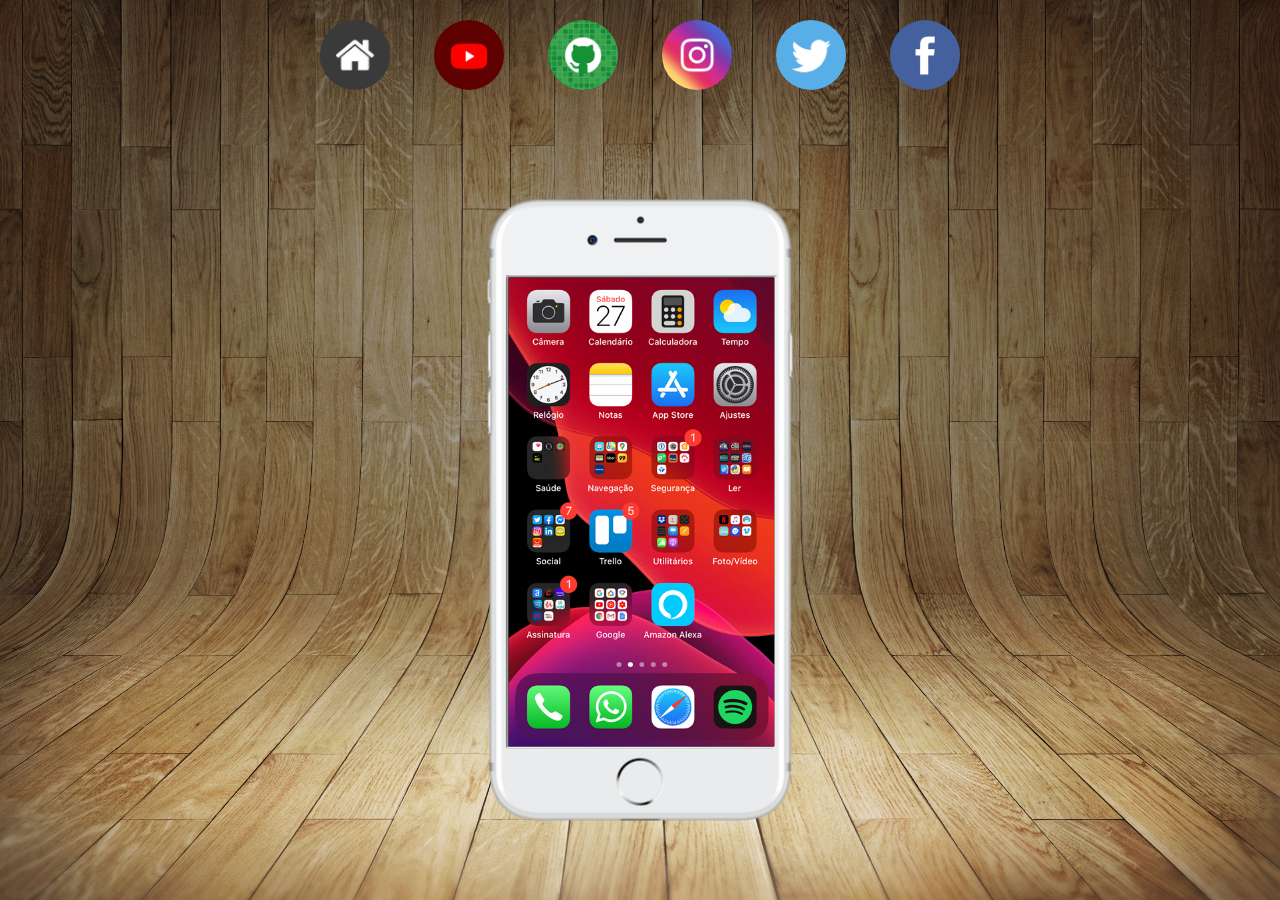
==== index.html @ f35f30f7 "atualizai o site" ====
<!DOCTYPE html>
<html lang="pt-br">
<head>
    <meta charset="UTF-8">
    <meta http-equiv="X-UA-Compatible" content="IE=edge">
    <meta name="viewport" content="width=device-width, initial-scale=1.0">
    <link rel="shortcut icon" href="favicon.ico" type="image/x-icon">
    <link rel="stylesheet" href="estilos/style.css">
    <title>Projeto Redes Sociais</title>
</head>
<body>
    <main>
        <section id="celular">
            <iframe src="home.html" id="tela"></iframe>
        </section>
        <section id="botao">
             <a href=""><img src="Imagens/logo-home.jpg" alt="Home"></a>
             <a href=""><img src="Imagens/logo-youtube.jpg" alt="Youtube"></a>
             <a href=""><img src="Imagens/logo-github.jpg" alt="Github"></a>
             <a href=""><img src="Imagens/logo-instagram.jpg" alt="Instagram"></a>
             <a href=""><img src="Imagens/logo-twitter.jpg" alt="Twitter"></a>
             <a href=""><img src="Imagens/logo-facebook.jpg" alt="Facebook"></a>
        </section>
    </main>
</body>
</html>
---- estilos/style.css ----
@charset "UTF-8";

*{
    margin: 0px;
    padding: 0px;
}

html, body{
    height: 100vh;
    width: 100vw;
}

main{
    height: 100vh;
    position: relative;
    background-size: cover;
    background-color: black;
    background-image: url(../Imagens/fundo-madeira.jpg);
}

#celular{ 
    margin-top: 60px;
    width: 311px;
    height: 627px;
    position: absolute;
    top: 50%;
    left: 50%;
    transform: translate(-50%, -50%);
    background-image: url(../Imagens/frame-iphone.png);
    background-repeat: no-repeat;
}

#tela{
    position: absolute;
    top: 79px;
    left: 22px;
    width: 266px;
    height: 469px;
}

#botao{
 text-align: center;
}

#botao > a > img{
    width: 70px;
    margin: 20px;
    height: 70px;
    border-radius: 50%;
}

#botao img:hover{
    border: 2px solid white;
    transform: translate(-5px, -5px);
}
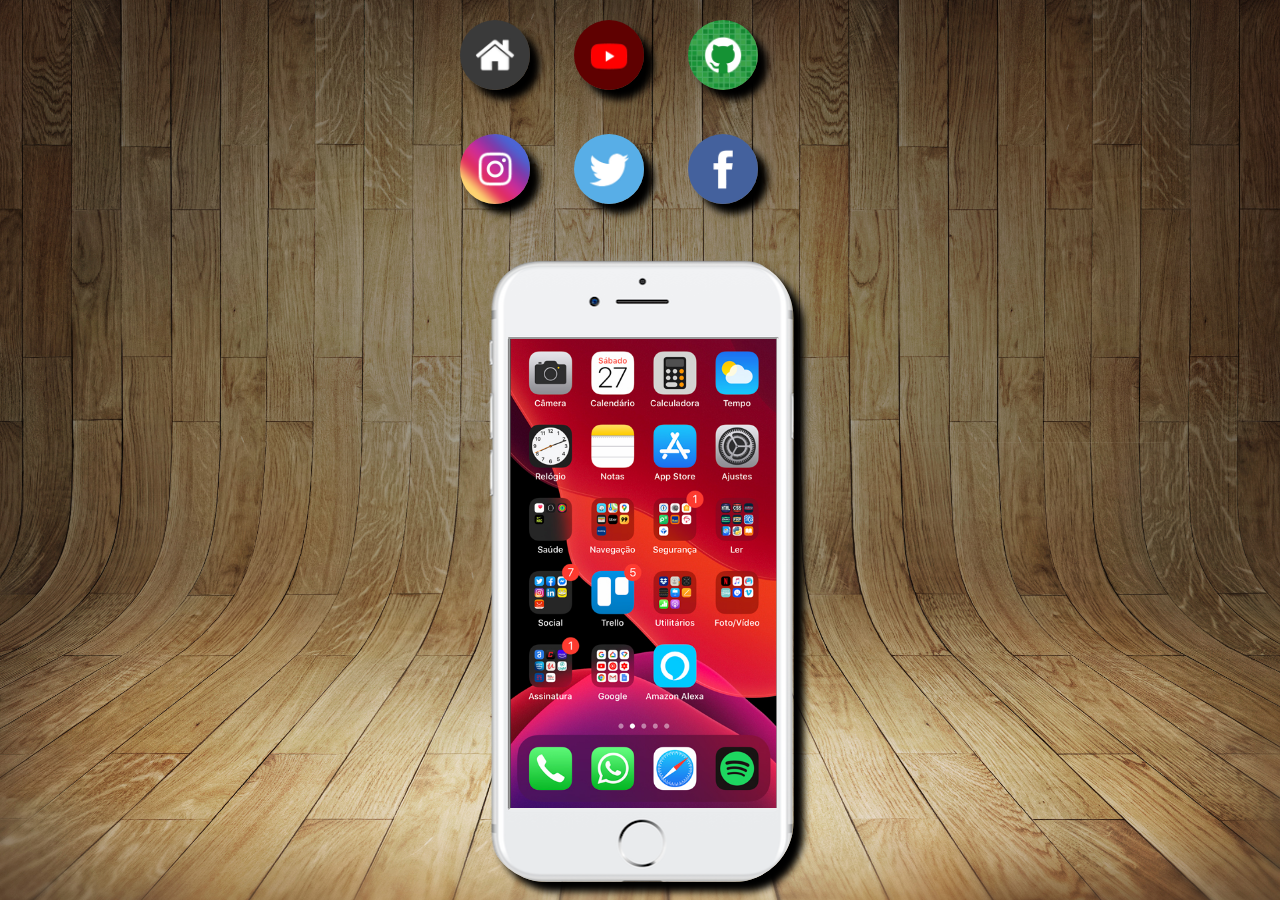
==== commit 3148590f: "atualizei o site" ====
--- a/index.html
+++ b/index.html
@@ -14,12 +14,12 @@
             <iframe src="home.html" id="tela"></iframe>
         </section>
         <section id="botao">
-             <a href=""><img src="Imagens/logo-home.jpg" alt="Home"></a>
-             <a href=""><img src="Imagens/logo-youtube.jpg" alt="Youtube"></a>
-             <a href=""><img src="Imagens/logo-github.jpg" alt="Github"></a>
-             <a href=""><img src="Imagens/logo-instagram.jpg" alt="Instagram"></a>
-             <a href=""><img src="Imagens/logo-twitter.jpg" alt="Twitter"></a>
-             <a href=""><img src="Imagens/logo-facebook.jpg" alt="Facebook"></a>
+             <a href="home.html"><img src="Imagens/logo-home.jpg" alt="Home"></a>
+             <a href="#"><img src="Imagens/logo-youtube.jpg" alt="Youtube"></a>
+             <a href="#"><img src="Imagens/logo-github.jpg" alt="Github"></a>
+             <a href="#"><img src="Imagens/logo-instagram.jpg" alt="Instagram"></a>
+             <a href="#"><img src="Imagens/logo-twitter.jpg" alt="Twitter"></a>
+             <a href="#"><img src="Imagens/logo-facebook.jpg" alt="Facebook"></a>
         </section>
     </main>
 </body>
--- a/estilos/style.css
+++ b/estilos/style.css
@@ -15,19 +15,23 @@
     position: relative;
     background-size: cover;
     background-color: black;
+    background-attachment: fixed;
     background-image: url(../Imagens/fundo-madeira.jpg);
 }
 
-#celular{ 
-    margin-top: 60px;
-    width: 311px;
-    height: 627px;
+#celular{
+    top: 50%;
+    left: 50%; 
+    width: 307px;
+    height: 624px;
+    margin-top: 120px;
     position: absolute;
-    top: 50%;
-    left: 50%;
+    margin-bottom: 50px;
+    border-radius: 60px;
+    background-repeat: no-repeat;
     transform: translate(-50%, -50%);
+    box-shadow: 10px 10px 7px black;
     background-image: url(../Imagens/frame-iphone.png);
-    background-repeat: no-repeat;
 }
 
 #tela{
@@ -39,17 +43,23 @@
 }
 
 #botao{
- text-align: center;
+    width: 400px;
+    display: block;
+    margin: auto;
 }
 
 #botao > a > img{
     width: 70px;
     margin: 20px;
     height: 70px;
-    border-radius: 50%;
+    border-radius: 100%;
+    box-sizing: border-box;
+    box-shadow: 10px 10px 7px black;
 }
 
 #botao img:hover{
     border: 2px solid white;
-    transform: translate(-5px, -5px);
+    transform: translate(-10px, -10px);
+    box-shadow: 15px 15px 10px black;
+    transition: transform .5s, border .7s;
 }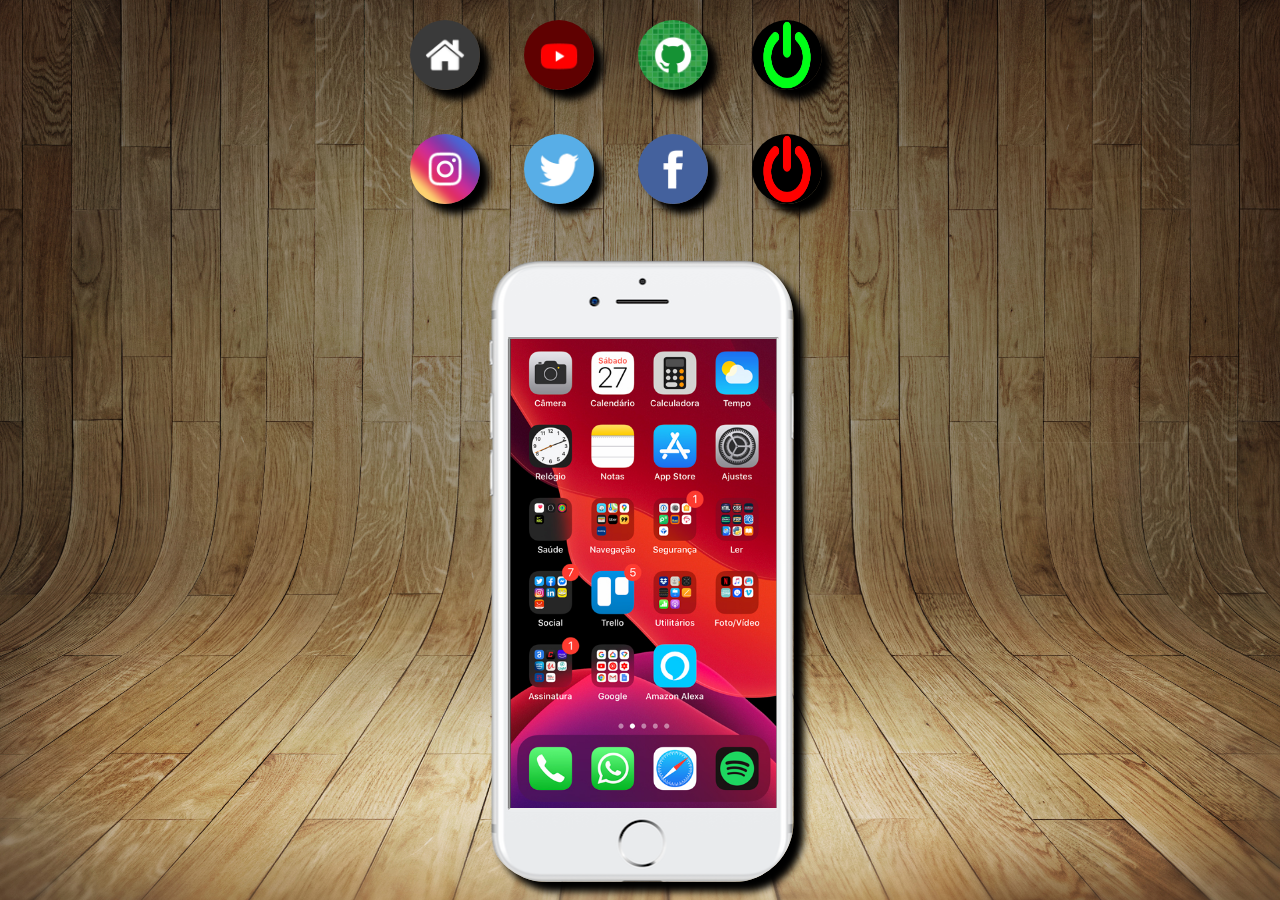
==== commit 6144a8df: "eu atualizei o site" ====
--- a/index.html
+++ b/index.html
@@ -11,15 +11,17 @@
 <body>
     <main>
         <section id="celular">
-            <iframe src="home.html" id="tela"></iframe>
+            <iframe src="home.html" id="tela" name="tela"></iframe>
         </section>
         <section id="botao">
-             <a href="home.html"><img src="Imagens/logo-home.jpg" alt="Home"></a>
-             <a href="#"><img src="Imagens/logo-youtube.jpg" alt="Youtube"></a>
-             <a href="#"><img src="Imagens/logo-github.jpg" alt="Github"></a>
-             <a href="#"><img src="Imagens/logo-instagram.jpg" alt="Instagram"></a>
-             <a href="#"><img src="Imagens/logo-twitter.jpg" alt="Twitter"></a>
-             <a href="#"><img src="Imagens/logo-facebook.jpg" alt="Facebook"></a>
+             <a href="home.html" target="tela"><img src="Imagens/logo-home.jpg" alt="Home"></a>
+             <a href="Youtube.html" target="tela"><img src="Imagens/logo-youtube.jpg" alt="Youtube"></a>
+             <a href="#" target="tela"><img src="Imagens/logo-github.jpg" alt="Github"></a>
+             <a href="#" target="tela"><img src="Imagens/Botão liga.webp" alt=""></a>
+             <a href="#" target="tela"><img src="Imagens/logo-instagram.jpg" alt="Instagram"></a>
+             <a href="#" target="tela"><img src="Imagens/logo-twitter.jpg" alt="Twitter"></a>
+             <a href="#" target="tela"><img src="Imagens/logo-facebook.jpg" alt="Facebook"></a>
+             <a href="#" target="tela"><img src="Imagens/Botão desligar.webp" alt=""></a>
         </section>
     </main>
 </body>
--- a/estilos/style.css
+++ b/estilos/style.css
@@ -43,7 +43,7 @@
 }
 
 #botao{
-    width: 400px;
+    width: 500px;
     display: block;
     margin: auto;
 }
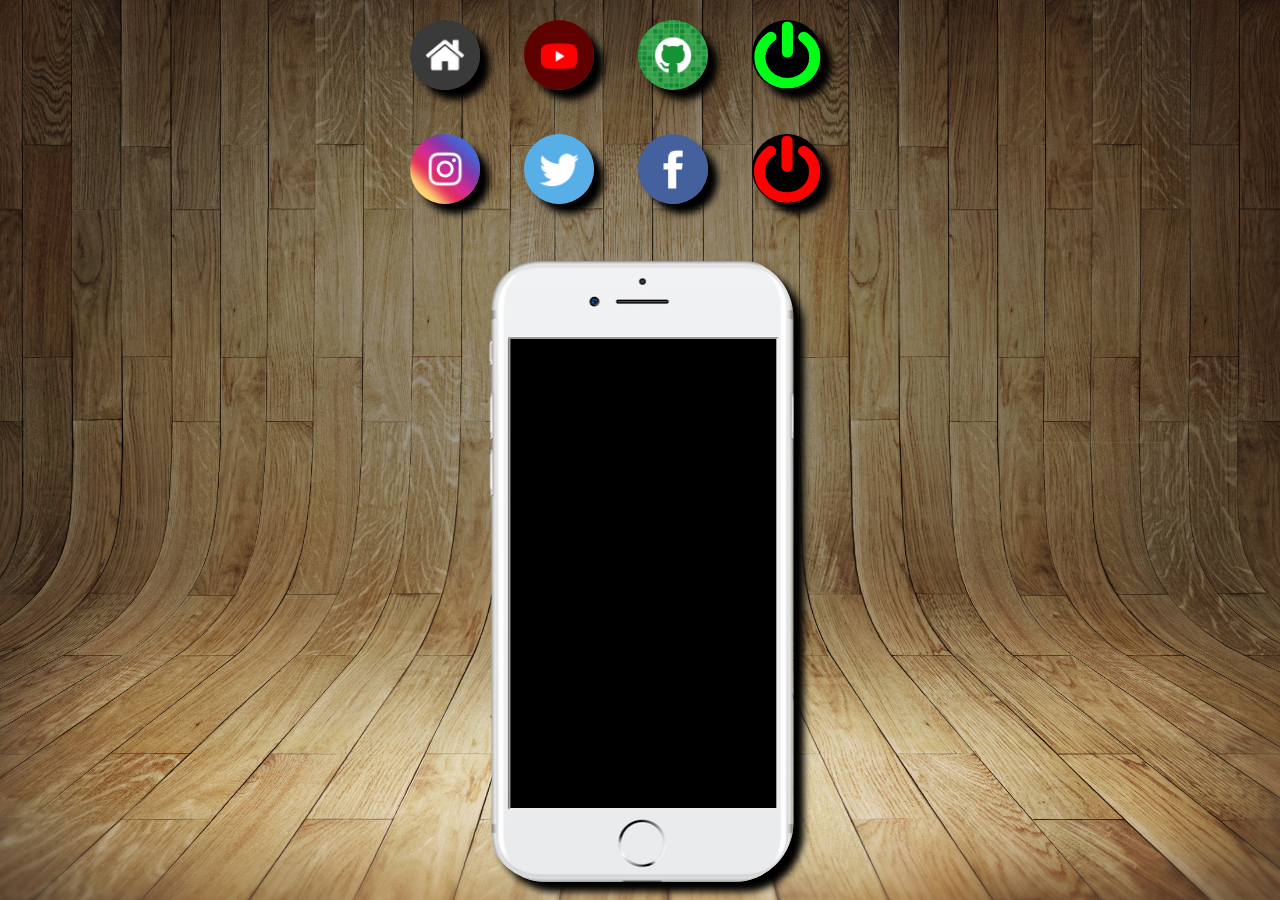
==== commit 57f95b49: "eu modifiquei o site" ====
--- a/index.html
+++ b/index.html
@@ -11,17 +11,17 @@
 <body>
     <main>
         <section id="celular">
-            <iframe src="home.html" id="tela" name="tela"></iframe>
+            <iframe src="celular-desligado.html" id="tela" name="tela"></iframe>
         </section>
         <section id="botao">
              <a href="home.html" target="tela"><img src="Imagens/logo-home.jpg" alt="Home"></a>
              <a href="Youtube.html" target="tela"><img src="Imagens/logo-youtube.jpg" alt="Youtube"></a>
              <a href="#" target="tela"><img src="Imagens/logo-github.jpg" alt="Github"></a>
-             <a href="#" target="tela"><img src="Imagens/Botão liga.webp" alt=""></a>
+             <a href="home.html" target="tela"><img src="Imagens/Botão liga.webp" alt="ligar"></a>
              <a href="#" target="tela"><img src="Imagens/logo-instagram.jpg" alt="Instagram"></a>
              <a href="#" target="tela"><img src="Imagens/logo-twitter.jpg" alt="Twitter"></a>
-             <a href="#" target="tela"><img src="Imagens/logo-facebook.jpg" alt="Facebook"></a>
-             <a href="#" target="tela"><img src="Imagens/Botão desligar.webp" alt=""></a>
+             <a href="facebook.html" target="tela"><img src="Imagens/logo-facebook.jpg" alt="Facebook"></a>
+             <a href="celular-desligado.html" target="tela"><img src="Imagens/Botão desligar.webp" alt="desligar"></a>
         </section>
     </main>
 </body>
